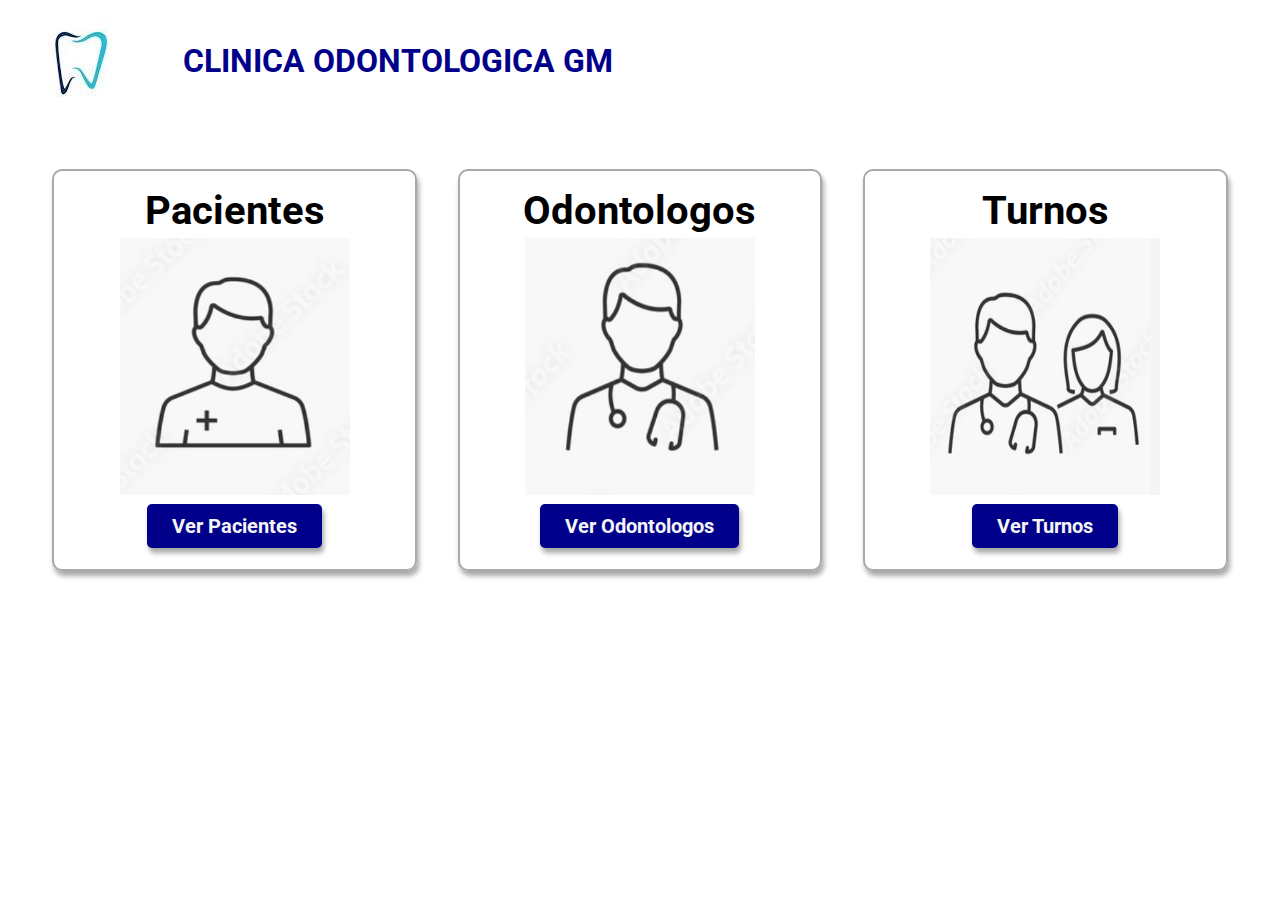
==== target/classes/templates/index.html @ a694bd42 "creado test PacienteServiceTest.java con 4 test unitarios" ====
<!DOCTYPE html>
<html lang="es">

<head>
  <meta charset="UTF-8" />
  <meta http-equiv="X-UA-Compatible" content="IE=edge" />
  <meta name="viewport" content="width=device-width, initial-scale=1.0" />
  <title>Clinica Odontologica</title>
  <link rel="preconnect" href="https://fonts.gstatic.com" />
  <link href="https://fonts.googleapis.com/css2?family=Roboto:wght@400;700&display=swap" rel="stylesheet" />
  <link rel="stylesheet" href="../styles/styles.css" />
</head>

<header>
  <img src="../imgs/images.jpeg" alt="">
  <h1>CLINICA ODONTOLOGICA GM</h1>
</header>

<body>
    <div id="sitio">

        <div id="fila">
          <div class="caja">
            <h2>Pacientes</h2>
            <img src="../imgs/paciente.png" alt="">
            <a href="/templates/pacientes.html" type="submit">Ver Pacientes</a>
          </div>

          <div class="caja">
            <h2>Odontologos</h2>
            <img src="../imgs/doc.png" alt="">
            <button href="" type="submit">Ver Odontologos</button>
          </div>

          <div class="caja">
            <h2>Turnos</h2>
            <img src="../imgs/turnos.png" alt="">
            <button type="submit">Ver Turnos</button>
          </div>

        </div>
    </div>

</body>

</html>
---- target/classes/styles/styles.css ----
* {
  margin: 0;
  padding: 0;
  box-sizing: border-box;
  text-align: center;
  font-family: "Roboto", sans-serif;
}

:root {
  --card-bg: #cb1e41bd;
  --shadow: 2px 5px 5px darkgray;
  --white: whitesmoke;
  --border-gray: 2px solid darkgray;
}

header{
  display: flex;
  flex-direction: row;
  align-items: center;
  transition: box-shadow 0.5s;
}


#sitio{
  padding: 2em;
}

section{
  margin: 25px 0;
}

h1 {
  padding: 2rem;
  color: darkblue;
}

h3 {
  margin: 0.5rem auto;
  text-align: left;
}

input{
  margin: 10px 25px;
  padding: 10px 25px;
  border: none;
  border-radius: 5px;
  color: var(--black);
  font-weight: bold;
  box-shadow: var(--shadow);
  transition: box-shadow 0.5s;

}
.volverAInicio{
  background-color: white;
  padding: 10px 25px;
  border: none;
  border-radius: 5px;
  color: var(--white);
  font-weight: bold;
  box-shadow: none;
  transition: none;
  margin: 5px;
  font-size: 20px;
  text-decoration: none;
}

a{
  padding: 10px 25px;
  border: none;
  border-radius: 5px;
  background-color: darkblue;;
  color: var(--white);
  font-weight: bold;
  box-shadow: var(--shadow);
  transition: box-shadow 0.5s;
  margin: 5px;
  font-size: 20px;
  text-decoration: none;
}

button {
  padding: 10px 25px;
  border: none;
  border-radius: 5px;
  background-color: darkblue;;
  color: var(--white);
  font-weight: bold;
  box-shadow: var(--shadow);
  transition: box-shadow 0.5s;
  margin: 5px;
  font-size: 20px;
}

.add {
    padding: 10px 25px;
    border: none;
    border-radius: 5px;
    background-color: darkblue;
    color: var(--white);
    font-weight: bold;
    box-shadow: var(--shadow);
    transition: box-shadow 0.5s;
    margin: 5px;
    font-size: 20px;
}

.updateDB{
  padding: 10px 25px;
  border: none;
  border-radius: 5px;
  background-color: darkblue;
  color: var(--white);
  font-weight: bold;
  box-shadow: var(--shadow);
  transition: box-shadow 0.5s;
  margin: 5px;
  font-size: 20px;
}

.delete{
  padding: 10px 25px;
  border: none;
  border-radius: 5px;
  background-color: darkblue;
  color: var(--white);
  font-weight: bold;
  box-shadow: var(--shadow);
  transition: box-shadow 0.5s;
  margin: 5px;
  font-size: 10px;
}

.update{
  padding: 10px 25px;
  border: none;
  border-radius: 5px;
  background-color: darkblue;
  color: var(--white);
  font-weight: bold;
  box-shadow: var(--shadow);
  transition: box-shadow 0.5s;
  margin: 5px;
  font-size: 10px;
}

.buscar{
  padding: 10px 25px;
  border: none;
  border-radius: 5px;
  background-color: darkblue;
  color: var(--white);
  font-weight: bold;
  box-shadow: var(--shadow);
  transition: box-shadow 0.5s;
  margin: 5px;
  font-size: 15px;
}


button:hover {
  cursor: pointer;
  box-shadow: none;
  transition: box-shadow 0.5s;
}


#fila {
  display: flex;
  justify-content: space-around;
  flex-wrap: wrap;
}

.caja {
  width: 30%;
  text-align: center;
  border: var(--border-gray);
  box-shadow: var(--shadow);
  padding: 1rem;
  border-radius: 10px;
  display: flex;
  flex-direction: column;
  align-items: center;
  justify-content: space-between;
  transition: box-shadow 0.5s;
  margin: 1rem;
}
.caja h2{
  font-size: 40px;
}

.caja form{
  display: flex;
  flex-direction: column;
  align-items: center;
  justify-content: flex-end;
  transition: box-shadow 0.5s;
}

.dark{
  background-color: black;
  color: white;
}

.caja:hover {
  cursor: pointer;
  box-shadow: none;
  transition: box-shadow 0.5s;
}

.caja img {
  width: 70%;
  height: 70%;
}

.listarPacientes,
.buscarPaciente {
  margin: 0.5rem auto;
}


#sobre-mi {
  margin: 15px 0;
  margin-bottom: 1.5rem;
}

.caja-principal{
  width: 90%;
  text-align: center;
  border: var(--border-gray);
  box-shadow: var(--shadow);
  padding: 1rem;
  border-radius: 10px;
  display: flex;
  flex-direction: column;
  align-items: center;
  justify-content: space-between;
  transition: box-shadow 0.5s;
}

.agregarPaciente{
  width: 30%;
  text-align: center;
  border: var(--border-gray);
  box-shadow: var(--shadow);
  padding: 1rem;
  border-radius: 10px;
  display: flex;
  flex-direction: column;
  align-items: center;
  justify-content: center;
  transition: box-shadow 0.5s;
}

.form{
  display: flex;
  justify-content: center;
}

.form form{
  width: 35%;
  text-align: center;
  border: var(--border-gray);
  box-shadow: var(--shadow);
  padding: 1rem;
  border-radius: 10px;
  display: flex;
  flex-direction: column;
  align-items: center;
  justify-content: center;
  transition: box-shadow 0.5s;
  margin: 1rem;
}
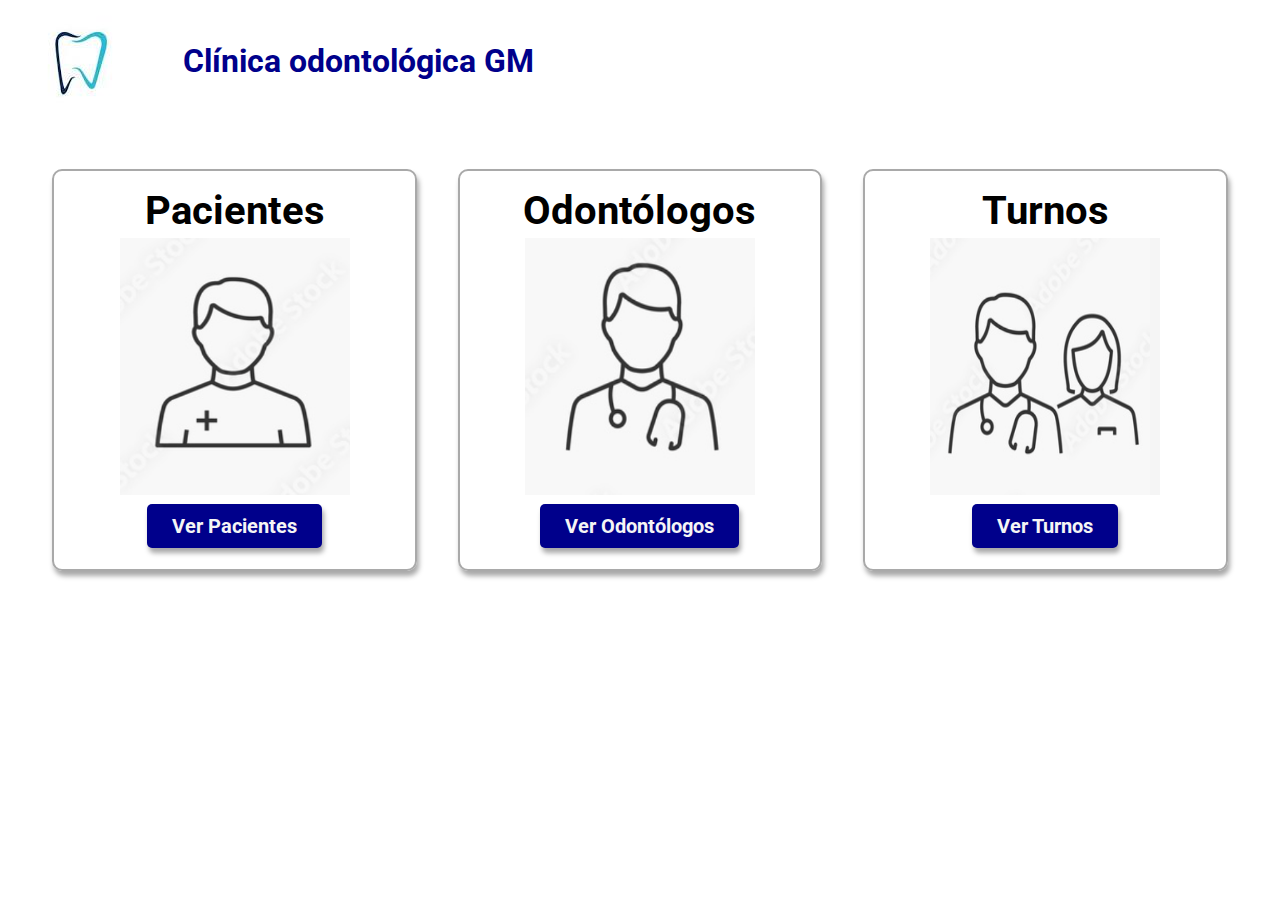
==== commit 4878f59c: "cambios menores" ====
--- a/target/classes/templates/index.html
+++ b/target/classes/templates/index.html
@@ -1,46 +1,46 @@
-<!DOCTYPE html>
-<html lang="es">
-
-<head>
-  <meta charset="UTF-8" />
-  <meta http-equiv="X-UA-Compatible" content="IE=edge" />
-  <meta name="viewport" content="width=device-width, initial-scale=1.0" />
-  <title>Clinica Odontologica</title>
-  <link rel="preconnect" href="https://fonts.gstatic.com" />
-  <link href="https://fonts.googleapis.com/css2?family=Roboto:wght@400;700&display=swap" rel="stylesheet" />
-  <link rel="stylesheet" href="../styles/styles.css" />
-</head>
-
-<header>
-  <img src="../imgs/images.jpeg" alt="">
-  <h1>CLINICA ODONTOLOGICA GM</h1>
-</header>
-
-<body>
-    <div id="sitio">
-
-        <div id="fila">
-          <div class="caja">
-            <h2>Pacientes</h2>
-            <img src="../imgs/paciente.png" alt="">
-            <a href="/templates/pacientes.html" type="submit">Ver Pacientes</a>
-          </div>
-
-          <div class="caja">
-            <h2>Odontologos</h2>
-            <img src="../imgs/doc.png" alt="">
-            <button href="" type="submit">Ver Odontologos</button>
-          </div>
-
-          <div class="caja">
-            <h2>Turnos</h2>
-            <img src="../imgs/turnos.png" alt="">
-            <button type="submit">Ver Turnos</button>
-          </div>
-
-        </div>
-    </div>
-
-</body>
-
+<!DOCTYPE html>
+<html lang="es">
+
+<head>
+  <meta charset="UTF-8" />
+  <meta http-equiv="X-UA-Compatible" content="IE=edge" />
+  <meta name="viewport" content="width=device-width, initial-scale=1.0" />
+  <title>Clínica Odontológica</title>
+  <link rel="preconnect" href="https://fonts.gstatic.com" />
+  <link href="https://fonts.googleapis.com/css2?family=Roboto:wght@400;700&display=swap" rel="stylesheet" />
+  <link rel="stylesheet" href="../styles/styles.css" />
+</head>
+
+<header>
+  <img src="../imgs/images.jpeg" alt="">
+  <h1>Clínica odontológica GM</h1>
+</header>
+
+<body>
+    <div id="sitio">
+
+        <div id="fila">
+          <div class="caja">
+            <h2>Pacientes</h2>
+            <img src="../imgs/paciente.png" alt="">
+            <a href="/templates/pacientes.html" type="submit">Ver Pacientes</a>
+          </div>
+
+          <div class="caja">
+            <h2>Odontólogos</h2>
+            <img src="../imgs/doc.png" alt="">
+            <a href="/templates/odontologos.html" type="submit">Ver Odontólogos</a>
+          </div>
+
+          <div class="caja">
+            <h2>Turnos</h2>
+            <img src="../imgs/turnos.png" alt="">
+            <button href="/templates/turnos.html" type="submit">Ver Turnos</button>
+          </div>
+
+        </div>
+    </div>
+
+</body>
+
 </html>--- a/target/classes/styles/styles.css
+++ b/target/classes/styles/styles.css
@@ -1,273 +1,273 @@
-* {
-  margin: 0;
-  padding: 0;
-  box-sizing: border-box;
-  text-align: center;
-  font-family: "Roboto", sans-serif;
-}
-
-:root {
-  --card-bg: #cb1e41bd;
-  --shadow: 2px 5px 5px darkgray;
-  --white: whitesmoke;
-  --border-gray: 2px solid darkgray;
-}
-
-header{
-  display: flex;
-  flex-direction: row;
-  align-items: center;
-  transition: box-shadow 0.5s;
-}
-
-
-#sitio{
-  padding: 2em;
-}
-
-section{
-  margin: 25px 0;
-}
-
-h1 {
-  padding: 2rem;
-  color: darkblue;
-}
-
-h3 {
-  margin: 0.5rem auto;
-  text-align: left;
-}
-
-input{
-  margin: 10px 25px;
-  padding: 10px 25px;
-  border: none;
-  border-radius: 5px;
-  color: var(--black);
-  font-weight: bold;
-  box-shadow: var(--shadow);
-  transition: box-shadow 0.5s;
-
-}
-.volverAInicio{
-  background-color: white;
-  padding: 10px 25px;
-  border: none;
-  border-radius: 5px;
-  color: var(--white);
-  font-weight: bold;
-  box-shadow: none;
-  transition: none;
-  margin: 5px;
-  font-size: 20px;
-  text-decoration: none;
-}
-
-a{
-  padding: 10px 25px;
-  border: none;
-  border-radius: 5px;
-  background-color: darkblue;;
-  color: var(--white);
-  font-weight: bold;
-  box-shadow: var(--shadow);
-  transition: box-shadow 0.5s;
-  margin: 5px;
-  font-size: 20px;
-  text-decoration: none;
-}
-
-button {
-  padding: 10px 25px;
-  border: none;
-  border-radius: 5px;
-  background-color: darkblue;;
-  color: var(--white);
-  font-weight: bold;
-  box-shadow: var(--shadow);
-  transition: box-shadow 0.5s;
-  margin: 5px;
-  font-size: 20px;
-}
-
-.add {
-    padding: 10px 25px;
-    border: none;
-    border-radius: 5px;
-    background-color: darkblue;
-    color: var(--white);
-    font-weight: bold;
-    box-shadow: var(--shadow);
-    transition: box-shadow 0.5s;
-    margin: 5px;
-    font-size: 20px;
-}
-
-.updateDB{
-  padding: 10px 25px;
-  border: none;
-  border-radius: 5px;
-  background-color: darkblue;
-  color: var(--white);
-  font-weight: bold;
-  box-shadow: var(--shadow);
-  transition: box-shadow 0.5s;
-  margin: 5px;
-  font-size: 20px;
-}
-
-.delete{
-  padding: 10px 25px;
-  border: none;
-  border-radius: 5px;
-  background-color: darkblue;
-  color: var(--white);
-  font-weight: bold;
-  box-shadow: var(--shadow);
-  transition: box-shadow 0.5s;
-  margin: 5px;
-  font-size: 10px;
-}
-
-.update{
-  padding: 10px 25px;
-  border: none;
-  border-radius: 5px;
-  background-color: darkblue;
-  color: var(--white);
-  font-weight: bold;
-  box-shadow: var(--shadow);
-  transition: box-shadow 0.5s;
-  margin: 5px;
-  font-size: 10px;
-}
-
-.buscar{
-  padding: 10px 25px;
-  border: none;
-  border-radius: 5px;
-  background-color: darkblue;
-  color: var(--white);
-  font-weight: bold;
-  box-shadow: var(--shadow);
-  transition: box-shadow 0.5s;
-  margin: 5px;
-  font-size: 15px;
-}
-
-
-button:hover {
-  cursor: pointer;
-  box-shadow: none;
-  transition: box-shadow 0.5s;
-}
-
-
-#fila {
-  display: flex;
-  justify-content: space-around;
-  flex-wrap: wrap;
-}
-
-.caja {
-  width: 30%;
-  text-align: center;
-  border: var(--border-gray);
-  box-shadow: var(--shadow);
-  padding: 1rem;
-  border-radius: 10px;
-  display: flex;
-  flex-direction: column;
-  align-items: center;
-  justify-content: space-between;
-  transition: box-shadow 0.5s;
-  margin: 1rem;
-}
-.caja h2{
-  font-size: 40px;
-}
-
-.caja form{
-  display: flex;
-  flex-direction: column;
-  align-items: center;
-  justify-content: flex-end;
-  transition: box-shadow 0.5s;
-}
-
-.dark{
-  background-color: black;
-  color: white;
-}
-
-.caja:hover {
-  cursor: pointer;
-  box-shadow: none;
-  transition: box-shadow 0.5s;
-}
-
-.caja img {
-  width: 70%;
-  height: 70%;
-}
-
-.listarPacientes,
-.buscarPaciente {
-  margin: 0.5rem auto;
-}
-
-
-#sobre-mi {
-  margin: 15px 0;
-  margin-bottom: 1.5rem;
-}
-
-.caja-principal{
-  width: 90%;
-  text-align: center;
-  border: var(--border-gray);
-  box-shadow: var(--shadow);
-  padding: 1rem;
-  border-radius: 10px;
-  display: flex;
-  flex-direction: column;
-  align-items: center;
-  justify-content: space-between;
-  transition: box-shadow 0.5s;
-}
-
-.agregarPaciente{
-  width: 30%;
-  text-align: center;
-  border: var(--border-gray);
-  box-shadow: var(--shadow);
-  padding: 1rem;
-  border-radius: 10px;
-  display: flex;
-  flex-direction: column;
-  align-items: center;
-  justify-content: center;
-  transition: box-shadow 0.5s;
-}
-
-.form{
-  display: flex;
-  justify-content: center;
-}
-
-.form form{
-  width: 35%;
-  text-align: center;
-  border: var(--border-gray);
-  box-shadow: var(--shadow);
-  padding: 1rem;
-  border-radius: 10px;
-  display: flex;
-  flex-direction: column;
-  align-items: center;
-  justify-content: center;
-  transition: box-shadow 0.5s;
-  margin: 1rem;
-}
-
+* {
+  margin: 0;
+  padding: 0;
+  box-sizing: border-box;
+  text-align: center;
+  font-family: "Roboto", sans-serif;
+}
+
+:root {
+  --card-bg: #cb1e41bd;
+  --shadow: 2px 5px 5px darkgray;
+  --white: whitesmoke;
+  --border-gray: 2px solid darkgray;
+}
+
+header{
+  display: flex;
+  flex-direction: row;
+  align-items: center;
+  transition: box-shadow 0.5s;
+}
+
+
+#sitio{
+  padding: 2em;
+}
+
+section{
+  margin: 25px 0;
+}
+
+h1 {
+  padding: 2rem;
+  color: darkblue;
+}
+
+h3 {
+  margin: 0.5rem auto;
+  text-align: left;
+}
+
+input{
+  margin: 10px 25px;
+  padding: 10px 25px;
+  border: none;
+  border-radius: 5px;
+  color: var(--black);
+  font-weight: bold;
+  box-shadow: var(--shadow);
+  transition: box-shadow 0.5s;
+
+}
+.volverAInicio{
+  background-color: white;
+  padding: 10px 25px;
+  border: none;
+  border-radius: 5px;
+  color: var(--white);
+  font-weight: bold;
+  box-shadow: none;
+  transition: none;
+  margin: 5px;
+  font-size: 20px;
+  text-decoration: none;
+}
+
+a{
+  padding: 10px 25px;
+  border: none;
+  border-radius: 5px;
+  background-color: darkblue;;
+  color: var(--white);
+  font-weight: bold;
+  box-shadow: var(--shadow);
+  transition: box-shadow 0.5s;
+  margin: 5px;
+  font-size: 20px;
+  text-decoration: none;
+}
+
+button {
+  padding: 10px 25px;
+  border: none;
+  border-radius: 5px;
+  background-color: darkblue;;
+  color: var(--white);
+  font-weight: bold;
+  box-shadow: var(--shadow);
+  transition: box-shadow 0.5s;
+  margin: 5px;
+  font-size: 20px;
+}
+
+.add {
+    padding: 10px 25px;
+    border: none;
+    border-radius: 5px;
+    background-color: darkblue;
+    color: var(--white);
+    font-weight: bold;
+    box-shadow: var(--shadow);
+    transition: box-shadow 0.5s;
+    margin: 5px;
+    font-size: 20px;
+}
+
+.updateDB{
+  padding: 10px 25px;
+  border: none;
+  border-radius: 5px;
+  background-color: darkblue;
+  color: var(--white);
+  font-weight: bold;
+  box-shadow: var(--shadow);
+  transition: box-shadow 0.5s;
+  margin: 5px;
+  font-size: 20px;
+}
+
+.delete{
+  padding: 10px 25px;
+  border: none;
+  border-radius: 5px;
+  background-color: darkblue;
+  color: var(--white);
+  font-weight: bold;
+  box-shadow: var(--shadow);
+  transition: box-shadow 0.5s;
+  margin: 5px;
+  font-size: 10px;
+}
+
+.update{
+  padding: 10px 25px;
+  border: none;
+  border-radius: 5px;
+  background-color: darkblue;
+  color: var(--white);
+  font-weight: bold;
+  box-shadow: var(--shadow);
+  transition: box-shadow 0.5s;
+  margin: 5px;
+  font-size: 10px;
+}
+
+.buscar{
+  padding: 10px 25px;
+  border: none;
+  border-radius: 5px;
+  background-color: darkblue;
+  color: var(--white);
+  font-weight: bold;
+  box-shadow: var(--shadow);
+  transition: box-shadow 0.5s;
+  margin: 5px;
+  font-size: 15px;
+}
+
+
+button:hover {
+  cursor: pointer;
+  box-shadow: none;
+  transition: box-shadow 0.5s;
+}
+
+
+#fila {
+  display: flex;
+  justify-content: space-around;
+  flex-wrap: wrap;
+}
+
+.caja {
+  width: 30%;
+  text-align: center;
+  border: var(--border-gray);
+  box-shadow: var(--shadow);
+  padding: 1rem;
+  border-radius: 10px;
+  display: flex;
+  flex-direction: column;
+  align-items: center;
+  justify-content: space-between;
+  transition: box-shadow 0.5s;
+  margin: 1rem;
+}
+.caja h2{
+  font-size: 40px;
+}
+
+.caja form{
+  display: flex;
+  flex-direction: column;
+  align-items: center;
+  justify-content: flex-end;
+  transition: box-shadow 0.5s;
+}
+
+.dark{
+  background-color: black;
+  color: white;
+}
+
+.caja:hover {
+  cursor: pointer;
+  box-shadow: none;
+  transition: box-shadow 0.5s;
+}
+
+.caja img {
+  width: 70%;
+  height: 70%;
+}
+
+.listarPacientes,
+.buscarPaciente {
+  margin: 0.5rem auto;
+}
+
+
+#sobre-mi {
+  margin: 15px 0;
+  margin-bottom: 1.5rem;
+}
+
+.caja-principal{
+  width: 90%;
+  text-align: center;
+  border: var(--border-gray);
+  box-shadow: var(--shadow);
+  padding: 1rem;
+  border-radius: 10px;
+  display: flex;
+  flex-direction: column;
+  align-items: center;
+  justify-content: space-between;
+  transition: box-shadow 0.5s;
+}
+
+.agregarPaciente{
+  width: 30%;
+  text-align: center;
+  border: var(--border-gray);
+  box-shadow: var(--shadow);
+  padding: 1rem;
+  border-radius: 10px;
+  display: flex;
+  flex-direction: column;
+  align-items: center;
+  justify-content: center;
+  transition: box-shadow 0.5s;
+}
+
+.form{
+  display: flex;
+  justify-content: center;
+}
+
+.form form{
+  width: 35%;
+  text-align: center;
+  border: var(--border-gray);
+  box-shadow: var(--shadow);
+  padding: 1rem;
+  border-radius: 10px;
+  display: flex;
+  flex-direction: column;
+  align-items: center;
+  justify-content: center;
+  transition: box-shadow 0.5s;
+  margin: 1rem;
+}
+
